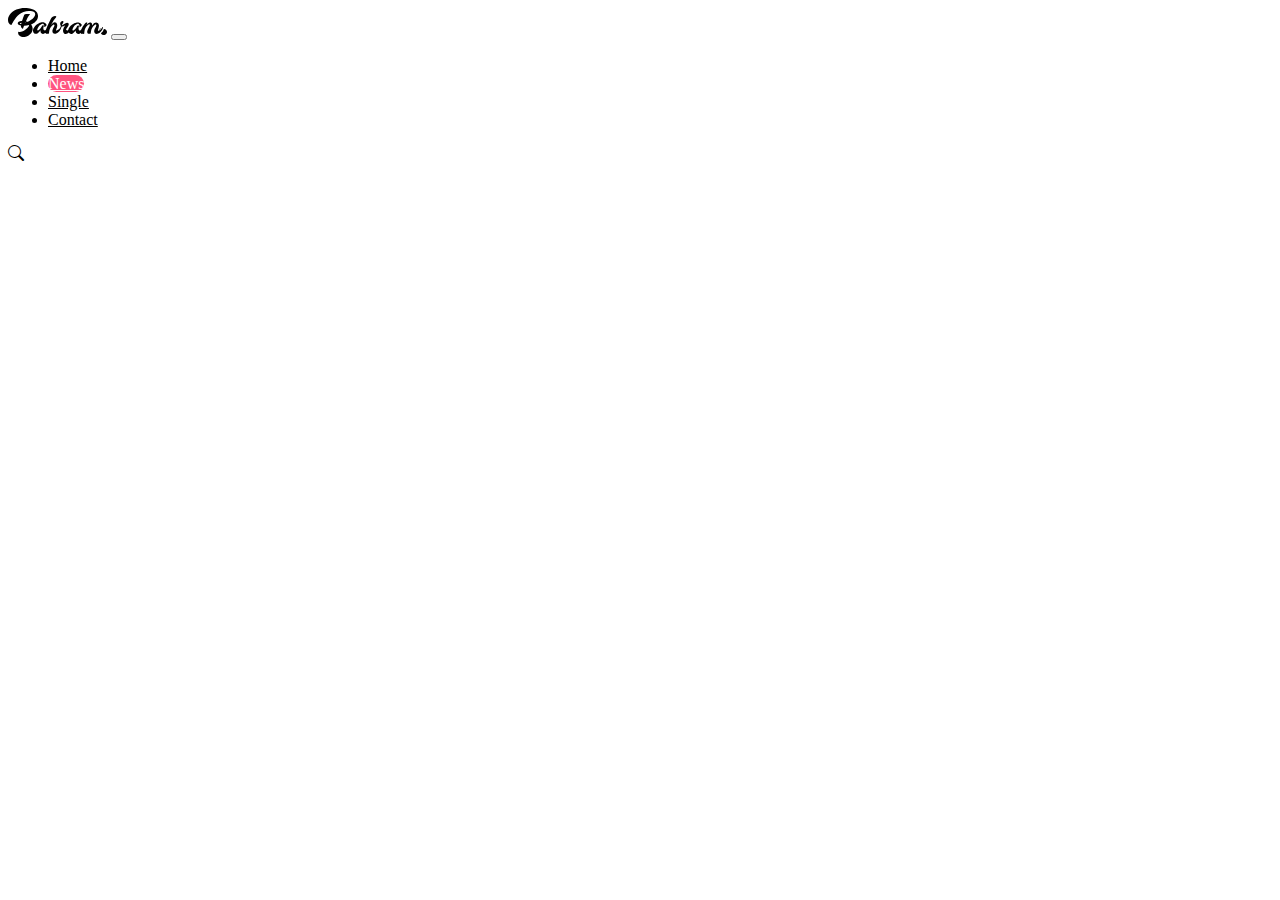
==== contact.html @ 4407c50b "Navbar: Touch logo for go Home" ====
<!DOCTYPE html>
<html lang="en">


<head>
    <meta charset="UTF-8">
    <meta name="viewport" content="width=device-width, initial-scale=1.0">
    <link href="https://cdn.jsdelivr.net/npm/bootstrap@5.2.3/dist/css/bootstrap.min.css" rel="stylesheet" 
        integrity="sha384-rbsA2VBKQhggwzxH7pPCaAqO46MgnOM80zW1RWuH61DGLwZJEdK2Kadq2F9CUG65" crossorigin="anonymous">
    <link rel="stylesheet" href="https://cdn.jsdelivr.net/npm/bootstrap-icons@1.11.1/font/bootstrap-icons.css">
    <link rel="stylesheet" href="/css/style.css">
    <title>Contact</title>
</head>


<body>
    <header>
        <section class="container-fluid">
          <section class="row mb-5">
            <div class="col-sm-9">
              <nav class="navbar navbar-expand-lg navbar-light bg-light">
                <a class="navbar-brand" href="index.html"><img src="assets/images/logo.svg" alt=""></a>
                    <button class="navbar-toggler" type="button" data-toggle="collapse" data-target="#navbarSupportedContent" aria-controls="navbarSupportedContent" aria-expanded="false" aria-label="Toggle navigation">
                      <span class="navbar-toggler-icon"></span>
                    </button>
                    <div class="collapse navbar-collapse" id="navbarSupportedContent">
                      <ul class="navbar-nav mr-auto">
                        <li class="nav-item">
                          <a class="nav-link" href="index.html">Home</a>
                        </li>
                        <li class="nav-item">
                          <a class="nav-link news" href="news.html">News</a>
                        </li>
                        <li class="nav-item">
                          <a class="nav-link" href="single.html">Single</a>
                        </li>
                        <li class="nav-item active">
                          <a class="nav-link" href="contact.html">Contact</a>
                        </li>
                      </ul>
                    </div>
              </nav>
            </div>
            <div class="col-sm-3 text-end">
              <i class="bi bi-search"></i>
            </div>
          </section>
      </header>
</body>
</html>
---- css/style.css ----
.nav-link {
    color: black;
}

.news {
    background: #FF5480; border-radius: 10px;
    color: #fff;
}

.background-1 {
    background-image: url(../assets/images/fondo-1.jpg);
    background-repeat: no-repeat;
    background-size: cover;
}
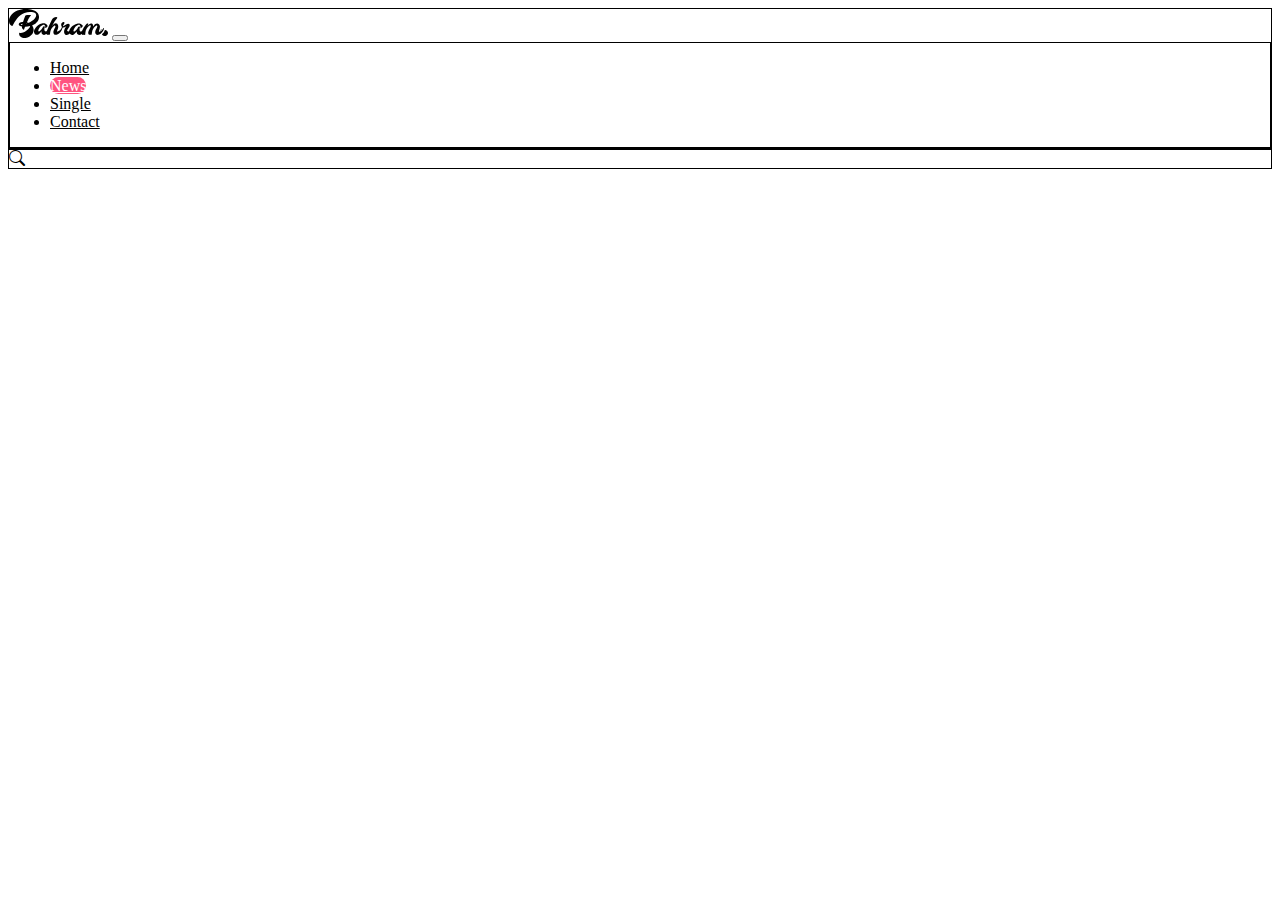
==== commit 4f8fc135: "Some comments in html" ====
--- a/contact.html
+++ b/contact.html
@@ -14,37 +14,38 @@
 
 
 <body>
-    <header>
-        <section class="container-fluid">
-          <section class="row mb-5">
-            <div class="col-sm-9">
-              <nav class="navbar navbar-expand-lg navbar-light bg-light">
-                <a class="navbar-brand" href="index.html"><img src="assets/images/logo.svg" alt=""></a>
-                    <button class="navbar-toggler" type="button" data-toggle="collapse" data-target="#navbarSupportedContent" aria-controls="navbarSupportedContent" aria-expanded="false" aria-label="Toggle navigation">
-                      <span class="navbar-toggler-icon"></span>
-                    </button>
-                    <div class="collapse navbar-collapse" id="navbarSupportedContent">
-                      <ul class="navbar-nav mr-auto">
-                        <li class="nav-item">
-                          <a class="nav-link" href="index.html">Home</a>
-                        </li>
-                        <li class="nav-item">
-                          <a class="nav-link news" href="news.html">News</a>
-                        </li>
-                        <li class="nav-item">
-                          <a class="nav-link" href="single.html">Single</a>
-                        </li>
-                        <li class="nav-item active">
-                          <a class="nav-link" href="contact.html">Contact</a>
-                        </li>
-                      </ul>
-                    </div>
-              </nav>
-            </div>
-            <div class="col-sm-3 text-end">
-              <i class="bi bi-search"></i>
-            </div>
-          </section>
-      </header>
+  <!-- Header with navbar-->
+  <header>
+      <section class="container-fluid">
+        <section class="row mb-5">
+          <div class="col-sm-9">
+            <nav class="navbar navbar-expand-lg navbar-light bg-light">
+              <a class="navbar-brand" href="index.html"><img src="assets/images/logo.svg" alt=""></a>
+                  <button class="navbar-toggler" type="button" data-toggle="collapse" data-target="#navbarSupportedContent" aria-controls="navbarSupportedContent" aria-expanded="false" aria-label="Toggle navigation">
+                    <span class="navbar-toggler-icon"></span>
+                  </button>
+                  <div class="collapse navbar-collapse" id="navbarSupportedContent">
+                    <ul class="navbar-nav mr-auto">
+                      <li class="nav-item">
+                        <a class="nav-link" href="index.html">Home</a>
+                      </li>
+                      <li class="nav-item">
+                        <a class="nav-link news" href="news.html">News</a>
+                      </li>
+                      <li class="nav-item">
+                        <a class="nav-link" href="single.html">Single</a>
+                      </li>
+                      <li class="nav-item active">
+                        <a class="nav-link" href="contact.html">Contact</a>
+                      </li>
+                    </ul>
+                  </div>
+            </nav>
+          </div>
+          <div class="col-sm-3 text-end">
+            <i class="bi bi-search"></i>
+          </div>
+        </section>
+    </header>
 </body>
 </html>--- a/css/style.css
+++ b/css/style.css
@@ -1,3 +1,5 @@
+@import url('https://fonts.googleapis.com/css2?family=Open+Sans&display=swap');
+
 .nav-link {
     color: black;
 }
@@ -7,8 +9,77 @@
     color: #fff;
 }
 
+.color-pink {
+    color: #FF5480;
+}
+
+div {
+    border: 1px solid black;
+}
 .background-1 {
-    background-image: url(../assets/images/fondo-1.jpg);
+    background-image: url(../assets/img/fondo-1.png);
     background-repeat: no-repeat;
     background-size: cover;
-}+    background-position: center;
+}
+
+.background-2 {
+    background-image: url(../assets/img/fondo-2.png);
+    background-repeat: no-repeat;
+    background-size: cover;
+    background-position: center;
+}
+
+.background-3 {
+    background-image: url(../assets/img/fondo-3.png);
+    background-repeat: no-repeat;
+    background-size: cover;
+    background-position: center;
+}
+.standar {
+    color: #FFF;
+    font-family: 'Open Sans', sans-serif;
+    font-size: 16px;
+    font-style: normal;
+    font-weight: 400;
+    letter-spacing: -0.1px;
+}
+
+.semistandar {
+    color: #FFF;
+    font-family: 'Open Sans', sans-serif;
+    font-size: 28px;
+    font-style: normal;
+    font-weight: 600;
+    line-height: 46px; 
+    letter-spacing: -0.175px;
+}
+
+.dates {
+    color: #9B9B9B;
+    font-family: 'Open Sans', sans-serif;
+    font-size: 16px;
+    font-style: normal;
+    font-weight: 400;
+    letter-spacing: -0.1px;
+}
+
+.title-1 {
+    color: #000;
+    font-family: 'Open Sans', sans-serif;
+    font-size: 36px;
+    font-style: normal;
+    font-weight: 700;
+    line-height: 58px;
+    letter-spacing: -0.225px;
+}
+
+.title-2 {
+    font-family: 'Open Sans', sans-serif;
+    font-size: 24px;
+    font-style: normal;
+    font-weight: 600;
+    line-height: 58px; 
+    letter-spacing: -0.15px;
+}
+
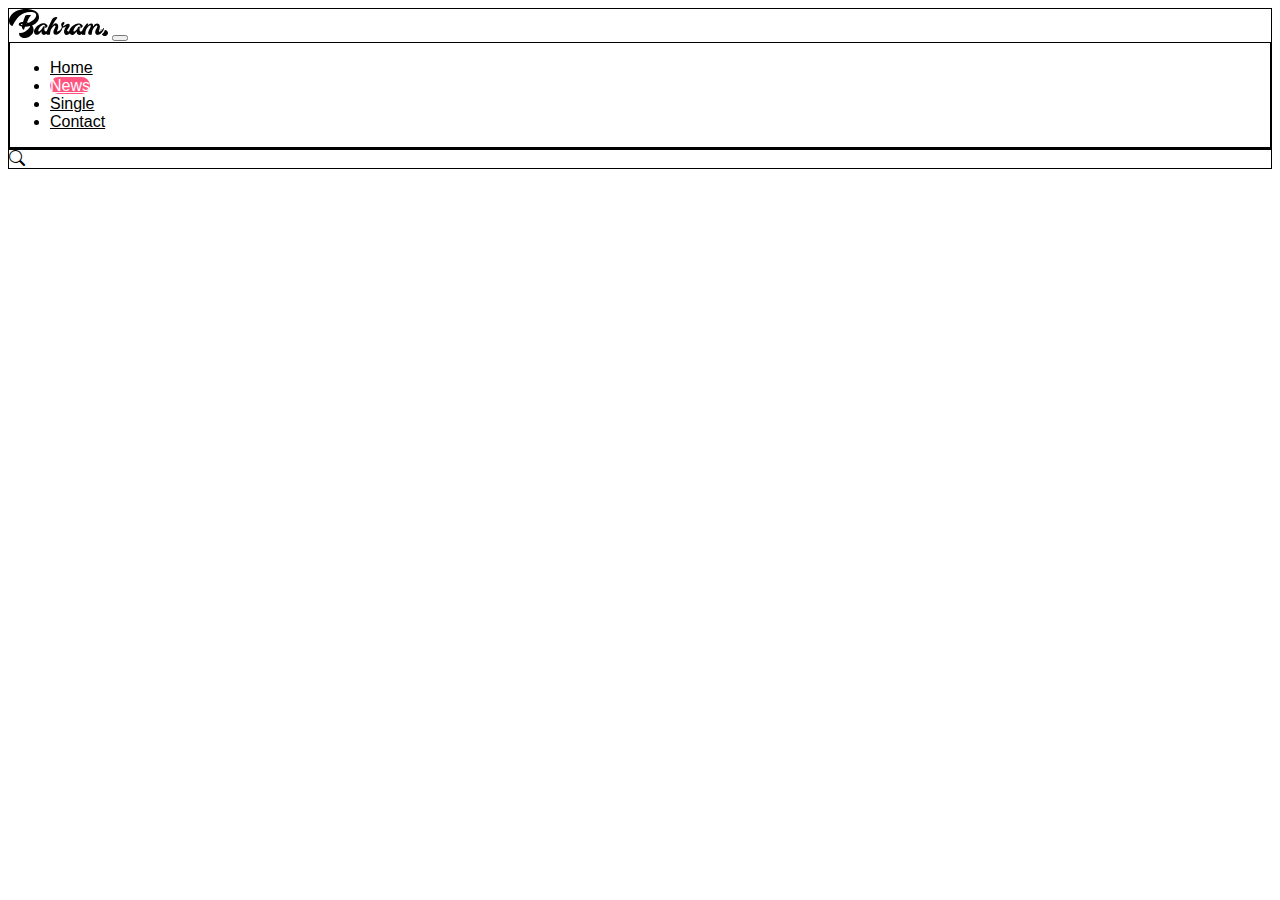
==== commit 4ba602ac: "Center all the pages" ====
--- a/contact.html
+++ b/contact.html
@@ -8,44 +8,45 @@
     <link href="https://cdn.jsdelivr.net/npm/bootstrap@5.2.3/dist/css/bootstrap.min.css" rel="stylesheet" 
         integrity="sha384-rbsA2VBKQhggwzxH7pPCaAqO46MgnOM80zW1RWuH61DGLwZJEdK2Kadq2F9CUG65" crossorigin="anonymous">
     <link rel="stylesheet" href="https://cdn.jsdelivr.net/npm/bootstrap-icons@1.11.1/font/bootstrap-icons.css">
-    <link rel="stylesheet" href="/css/style.css">
+    <link rel="stylesheet" href="css/style.css">
     <title>Contact</title>
 </head>
 
 
 <body>
-  <!-- Header with navbar-->
-  <header>
-      <section class="container-fluid">
-        <section class="row mb-5">
-          <div class="col-sm-9">
-            <nav class="navbar navbar-expand-lg navbar-light bg-light">
-              <a class="navbar-brand" href="index.html"><img src="assets/images/logo.svg" alt=""></a>
-                  <button class="navbar-toggler" type="button" data-toggle="collapse" data-target="#navbarSupportedContent" aria-controls="navbarSupportedContent" aria-expanded="false" aria-label="Toggle navigation">
-                    <span class="navbar-toggler-icon"></span>
-                  </button>
-                  <div class="collapse navbar-collapse" id="navbarSupportedContent">
-                    <ul class="navbar-nav mr-auto">
-                      <li class="nav-item">
-                        <a class="nav-link" href="index.html">Home</a>
-                      </li>
-                      <li class="nav-item">
-                        <a class="nav-link news" href="news.html">News</a>
-                      </li>
-                      <li class="nav-item">
-                        <a class="nav-link" href="single.html">Single</a>
-                      </li>
-                      <li class="nav-item active">
-                        <a class="nav-link" href="contact.html">Contact</a>
-                      </li>
-                    </ul>
-                  </div>
-            </nav>
-          </div>
-          <div class="col-sm-3 text-end">
-            <i class="bi bi-search"></i>
-          </div>
-        </section>
+  <section class="container-md">
+    <!-- Header with navbar-->
+    <header>
+      <section class="row mb-5">
+        <div class="col-sm-9">
+          <nav class="navbar navbar-expand-lg navbar-light bg-light">
+            <a class="navbar-brand" href="index.html"><img src="assets/icons/logo.svg" alt=""></a>
+              <button class="navbar-toggler" type="button" data-toggle="collapse" data-target="#navbarSupportedContent" aria-controls="navbarSupportedContent" aria-expanded="false" aria-label="Toggle navigation">
+                <span class="navbar-toggler-icon"></span>
+              </button>
+              <div class="collapse navbar-collapse" id="navbarSupportedContent">
+                <ul class="navbar-nav mr-auto">
+                  <li class="nav-item">
+                    <a class="nav-link" href="index.html">Home</a>
+                  </li>
+                  <li class="nav-item">
+                    <a class="nav-link news" href="news.html">News</a>
+                  </li>
+                  <li class="nav-item">
+                    <a class="nav-link" href="single.html">Single</a>
+                  </li>
+                  <li class="nav-item active">
+                    <a class="nav-link" href="contact.html">Contact</a>
+                  </li>
+                </ul>
+              </div>
+          </nav>
+        </div>
+        <div class="col-sm-3 text-end">
+          <i class="bi bi-search"></i>
+        </div>
+      </section>
     </header>
+  </section>
 </body>
 </html>--- a/css/style.css
+++ b/css/style.css
@@ -1,5 +1,9 @@
 @import url('https://fonts.googleapis.com/css2?family=Open+Sans&display=swap');
 
+body {
+    font-family: 'Opens Sans', sans-serif;
+    font-style: normal;
+}
 .nav-link {
     color: black;
 }
@@ -38,9 +42,7 @@
 }
 .standar {
     color: #FFF;
-    font-family: 'Open Sans', sans-serif;
     font-size: 16px;
-    font-style: normal;
     font-weight: 400;
     letter-spacing: -0.1px;
 }
@@ -49,35 +51,28 @@
     color: #FFF;
     font-family: 'Open Sans', sans-serif;
     font-size: 28px;
-    font-style: normal;
     font-weight: 600;
     line-height: 46px; 
     letter-spacing: -0.175px;
 }
 
-.dates {
+.grey {
     color: #9B9B9B;
-    font-family: 'Open Sans', sans-serif;
     font-size: 16px;
-    font-style: normal;
     font-weight: 400;
     letter-spacing: -0.1px;
 }
 
 .title-1 {
     color: #000;
-    font-family: 'Open Sans', sans-serif;
     font-size: 36px;
-    font-style: normal;
     font-weight: 700;
     line-height: 58px;
     letter-spacing: -0.225px;
 }
 
 .title-2 {
-    font-family: 'Open Sans', sans-serif;
     font-size: 24px;
-    font-style: normal;
     font-weight: 600;
     line-height: 58px; 
     letter-spacing: -0.15px;
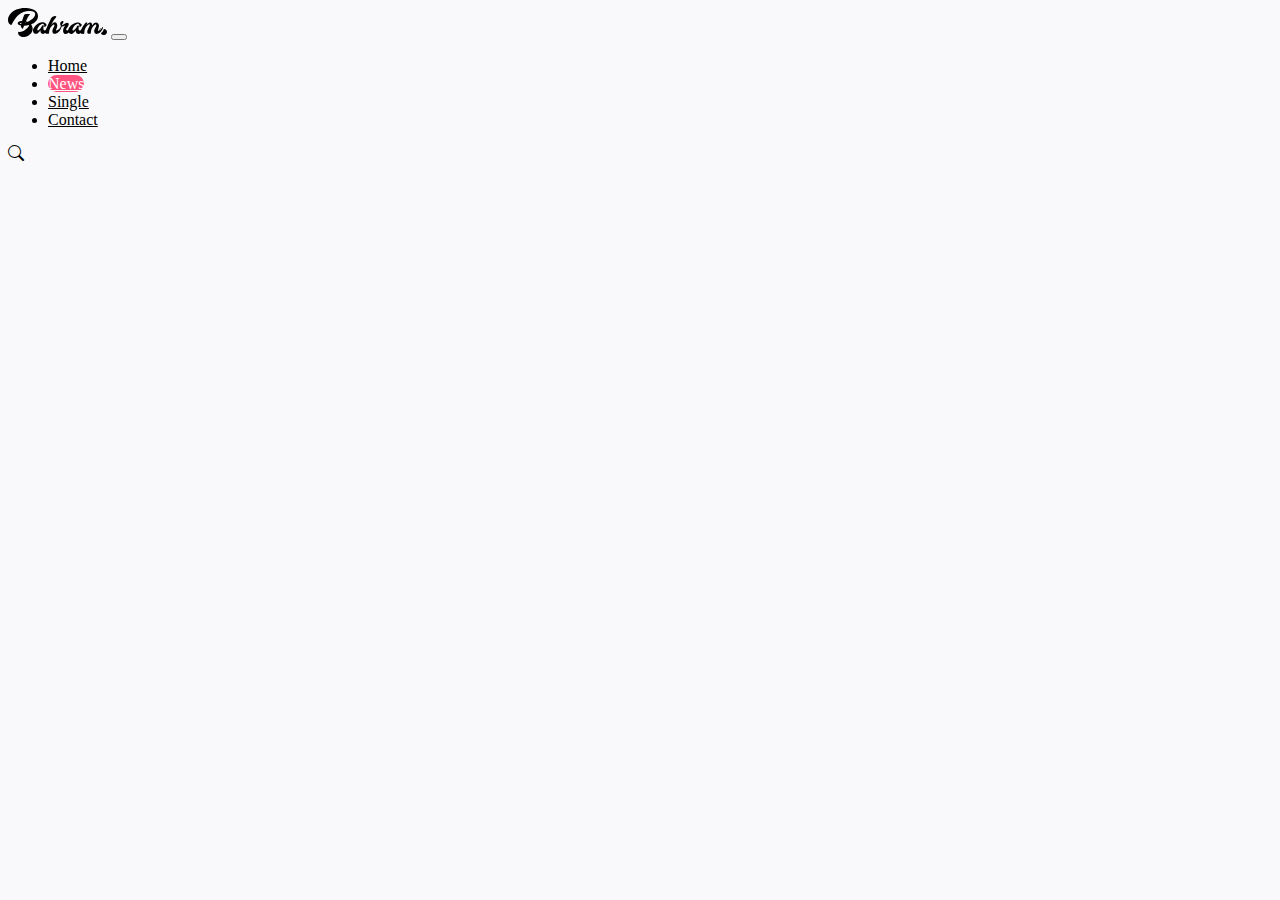
==== commit 012d1765: "." ====
--- a/contact.html
+++ b/contact.html
@@ -17,35 +17,35 @@
   <section class="container-md">
     <!-- Header with navbar-->
     <header>
-      <section class="row mb-5">
-        <div class="col-sm-9">
-          <nav class="navbar navbar-expand-lg navbar-light bg-light">
-            <a class="navbar-brand" href="index.html"><img src="assets/icons/logo.svg" alt=""></a>
-              <button class="navbar-toggler" type="button" data-toggle="collapse" data-target="#navbarSupportedContent" aria-controls="navbarSupportedContent" aria-expanded="false" aria-label="Toggle navigation">
-                <span class="navbar-toggler-icon"></span>
-              </button>
-              <div class="collapse navbar-collapse" id="navbarSupportedContent">
-                <ul class="navbar-nav mr-auto">
-                  <li class="nav-item">
-                    <a class="nav-link" href="index.html">Home</a>
-                  </li>
-                  <li class="nav-item">
-                    <a class="nav-link news" href="news.html">News</a>
-                  </li>
-                  <li class="nav-item">
-                    <a class="nav-link" href="single.html">Single</a>
-                  </li>
-                  <li class="nav-item active">
-                    <a class="nav-link" href="contact.html">Contact</a>
-                  </li>
-                </ul>
-              </div>
-          </nav>
-        </div>
-        <div class="col-sm-3 text-end">
-          <i class="bi bi-search"></i>
-        </div>
-      </section>
+        <section class="row mb-5">
+          <div class="col-sm-9">
+            <nav class="navbar navbar-expand-lg navbar-light bg-light">
+              <a class="navbar-brand" href="index.html"><img src="assets/icons/logo.svg" alt=""></a>
+                  <button class="navbar-toggler" type="button" data-toggle="collapse" data-target="#navbarSupportedContent" aria-controls="navbarSupportedContent" aria-expanded="false" aria-label="Toggle navigation">
+                    <span class="navbar-toggler-icon"></span>
+                  </button>
+                  <div class="collapse navbar-collapse" id="navbarSupportedContent">
+                    <ul class="navbar-nav mr-auto">
+                      <li class="nav-item">
+                        <a class="nav-link" href="index.html">Home</a>
+                      </li>
+                      <li class="nav-item">
+                        <a class="nav-link news" href="news.html">News</a>
+                      </li>
+                      <li class="nav-item">
+                        <a class="nav-link" href="single.html">Single</a>
+                      </li>
+                      <li class="nav-item active">
+                        <a class="nav-link" href="contact.html">Contact</a>
+                      </li>
+                    </ul>
+                  </div>
+            </nav>
+          </div>
+          <div class="col-sm-3 text-end">
+            <i class="bi bi-search"></i>
+          </div>
+        </section>
     </header>
   </section>
 </body>
--- a/css/style.css
+++ b/css/style.css
@@ -1,9 +1,9 @@
 @import url('https://fonts.googleapis.com/css2?family=Open+Sans&display=swap');
 
-body {
-    font-family: 'Opens Sans', sans-serif;
-    font-style: normal;
+body{
+    background: #F9F9FB;
 }
+
 .nav-link {
     color: black;
 }
@@ -17,9 +17,6 @@
     color: #FF5480;
 }
 
-div {
-    border: 1px solid black;
-}
 .background-1 {
     background-image: url(../assets/img/fondo-1.png);
     background-repeat: no-repeat;
@@ -34,47 +31,103 @@
     background-position: center;
 }
 
+.background-white {
+    background: url(../assets/img/white-background.png);
+    background-repeat: no-repeat;
+    background-size: cover;
+    background-position: center;
+    border-radius: 8px;
+    background: #FFF;
+    box-shadow: 0px 0px 8px 0px rgba(0, 0, 0, 0.08);
+    width: 276px;
+    height: 169px;
+}
+
+.background-white-2 {
+    background: url(../assets/img/white-background.png);
+    background-repeat: no-repeat;
+    background-size: cover;
+    background-position: center;
+    border-radius: 8px;
+    background: #FFF;
+    box-shadow: 0px 0px 8px 0px rgba(0, 0, 0, 0.08);
+    height: 358px;
+}
+
 .background-3 {
     background-image: url(../assets/img/fondo-3.png);
     background-repeat: no-repeat;
     background-size: cover;
     background-position: center;
+    border-radius: 7px;
+    width: 638px;
+    height: 359px;
 }
-.standar {
+
+.normal {
+    font-family: 'Opens Sans', sans-serif;
+    font-style: normal;
     color: #FFF;
     font-size: 16px;
     font-weight: 400;
     letter-spacing: -0.1px;
 }
 
-.semistandar {
+.normal-big {
+    font-family: 'Opens Sans', sans-serif;
+    font-style: normal;
     color: #FFF;
-    font-family: 'Open Sans', sans-serif;
     font-size: 28px;
     font-weight: 600;
     line-height: 46px; 
     letter-spacing: -0.175px;
 }
-
 .grey {
     color: #9B9B9B;
+    font-family: 'Opens Sans', sans-serif;
+    font-style: normal;
     font-size: 16px;
     font-weight: 400;
     letter-spacing: -0.1px;
 }
 
-.title-1 {
+.title-1 { 
     color: #000;
+    font-family: 'Open Sans', sans-serif;
     font-size: 36px;
+    font-style: normal;
     font-weight: 700;
     line-height: 58px;
     letter-spacing: -0.225px;
 }
 
 .title-2 {
+    font-family: 'Opens Sans', sans-serif;
+    font-style: normal;
     font-size: 24px;
     font-weight: 600;
     line-height: 58px; 
     letter-spacing: -0.15px;
 }
 
+.white-background {
+    background-color: #FFF;
+}
+
+.runing {
+    background: url(../assets/img/runing.png);
+    background-repeat: no-repeat;
+    background-size: cover;
+    background-position: center;
+    border-radius: 7px;
+    width: 638px;
+    height: 359px;
+}
+
+.color-black {
+    color: #000;
+}
+
+.bold {
+    font-weight: 600;
+}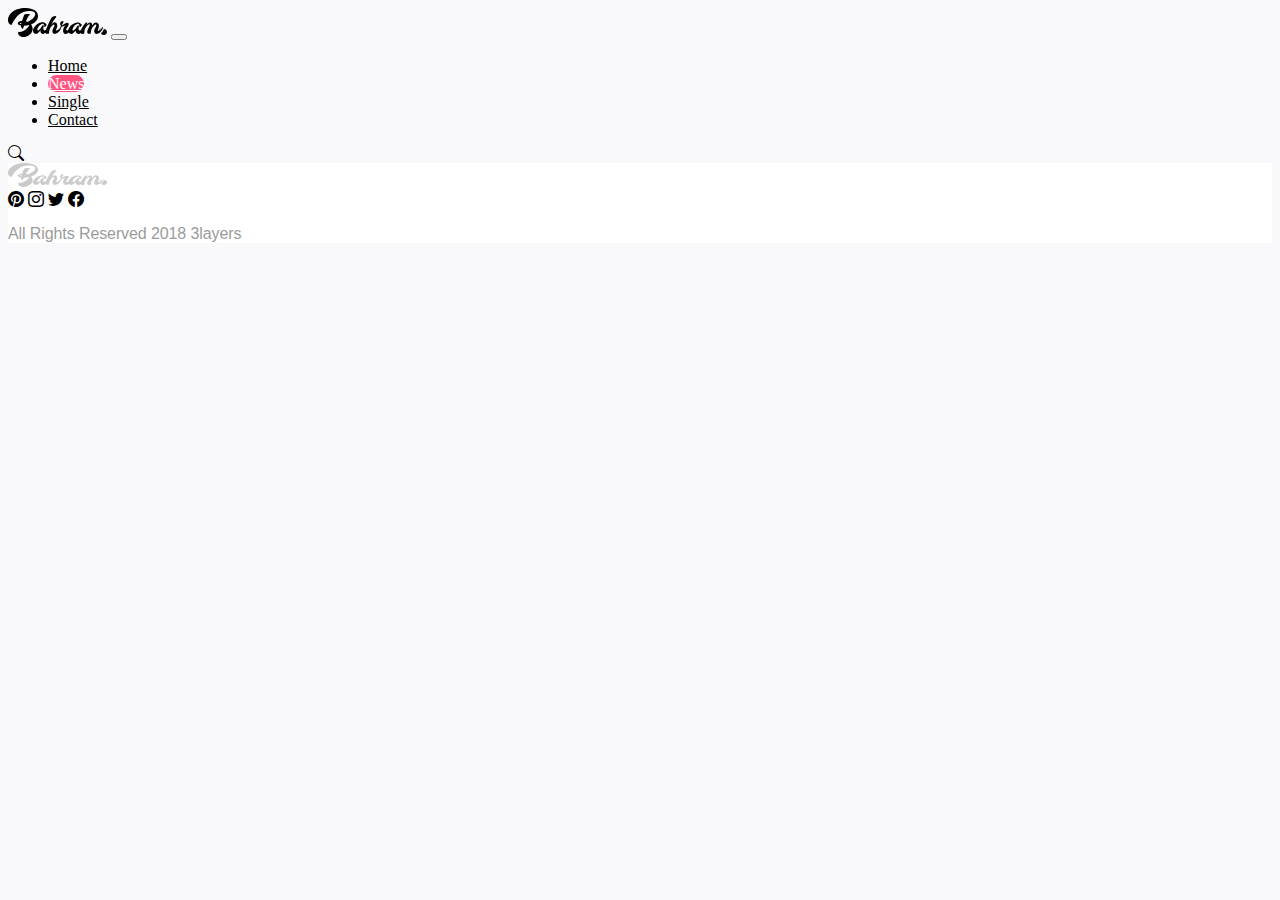
==== commit c9b429be: "News page finished" ====
--- a/contact.html
+++ b/contact.html
@@ -3,15 +3,15 @@
 
 
 <head>
-    <meta charset="UTF-8">
-    <meta name="viewport" content="width=device-width, initial-scale=1.0">
-    <link href="https://cdn.jsdelivr.net/npm/bootstrap@5.2.3/dist/css/bootstrap.min.css" rel="stylesheet" 
-        integrity="sha384-rbsA2VBKQhggwzxH7pPCaAqO46MgnOM80zW1RWuH61DGLwZJEdK2Kadq2F9CUG65" crossorigin="anonymous">
-    <link rel="stylesheet" href="https://cdn.jsdelivr.net/npm/bootstrap-icons@1.11.1/font/bootstrap-icons.css">
-    <link rel="stylesheet" href="css/style.css">
-    <title>Contact</title>
+  <meta charset="UTF-8">
+  <meta name="viewport" content="width=device-width, initial-scale=1.0">
+  <title>Contact Page</title>
+  <link href="https://cdn.jsdelivr.net/npm/bootstrap@5.2.3/dist/css/bootstrap.min.css" rel="stylesheet" integrity="sha384-rbsA2VBKQhggwzxH7pPCaAqO46MgnOM80zW1RWuH61DGLwZJEdK2Kadq2F9CUG65" crossorigin="anonymous">
+  <link rel="stylesheet" href="https://cdn.jsdelivr.net/npm/bootstrap-icons@1.11.1/font/bootstrap-icons.css">
+  <script src="https://cdn.jsdelivr.net/npm/@popperjs/core@2.11.8/dist/umd/popper.min.js" integrity="sha384-I7E8VVD/ismYTF4hNIPjVp/Zjvgyol6VFvRkX/vR+Vc4jQkC+hVqc2pM8ODewa9r" crossorigin="anonymous"></script>
+  <script src="https://cdn.jsdelivr.net/npm/bootstrap@5.3.2/dist/js/bootstrap.min.js" integrity="sha384-BBtl+eGJRgqQAUMxJ7pMwbEyER4l1g+O15P+16Ep7Q9Q+zqX6gSbd85u4mG4QzX+" crossorigin="anonymous"></script>    
+  <link rel="stylesheet" href="css/style.css">
 </head>
-
 
 <body>
   <section class="container-md">
@@ -47,6 +47,66 @@
           </div>
         </section>
     </header>
+
+
+
+
+
+
+
+
+
+
+
+
+
+
+
+
+
+
+
+
+
+
+
+
+
+
+
+
+
+
+
+
+
+
+
+
+
+
+
+
+
+
+    <!-- Footer (The same in all pages.)-->
+    <footer class="row px-4 py-5 white-background">
+      <!-- Logo -->
+      <div class="col-sm-4">
+        <img src="assets/icons/Grey_logo.svg" alt="">
+      </div>
+      <!-- Social media Icons -->
+      <div class="col-sm-4 d-flex justify-content-center">
+        <i class="bi bi-pinterest"></i>
+        <i class="bi bi-instagram"></i>
+        <i class="bi bi-twitter"></i>
+        <i class="bi bi-facebook"></i>
+      </div>
+      <!-- Rights -->
+      <div class="col-sm-4">
+        <p class="grey">All Rights Reserved 2018 3layers</p>
+      </div>
+    </footer>
   </section>
 </body>
 </html>--- a/css/style.css
+++ b/css/style.css
@@ -54,6 +54,17 @@
     height: 358px;
 }
 
+.p2-backwhite {
+    background: url(../assets/img/P2_white.png);
+        background-repeat: no-repeat;
+        background-size: cover;
+        background-position: center;
+        border-radius: 7px;
+        width: 276px;
+        height: 146px;
+        fill: #FFF;
+        filter: drop-shadow(0px 0px 8px rgba(0, 0, 0, 0.08));
+}
 .background-3 {
     background-image: url(../assets/img/fondo-3.png);
     background-repeat: no-repeat;
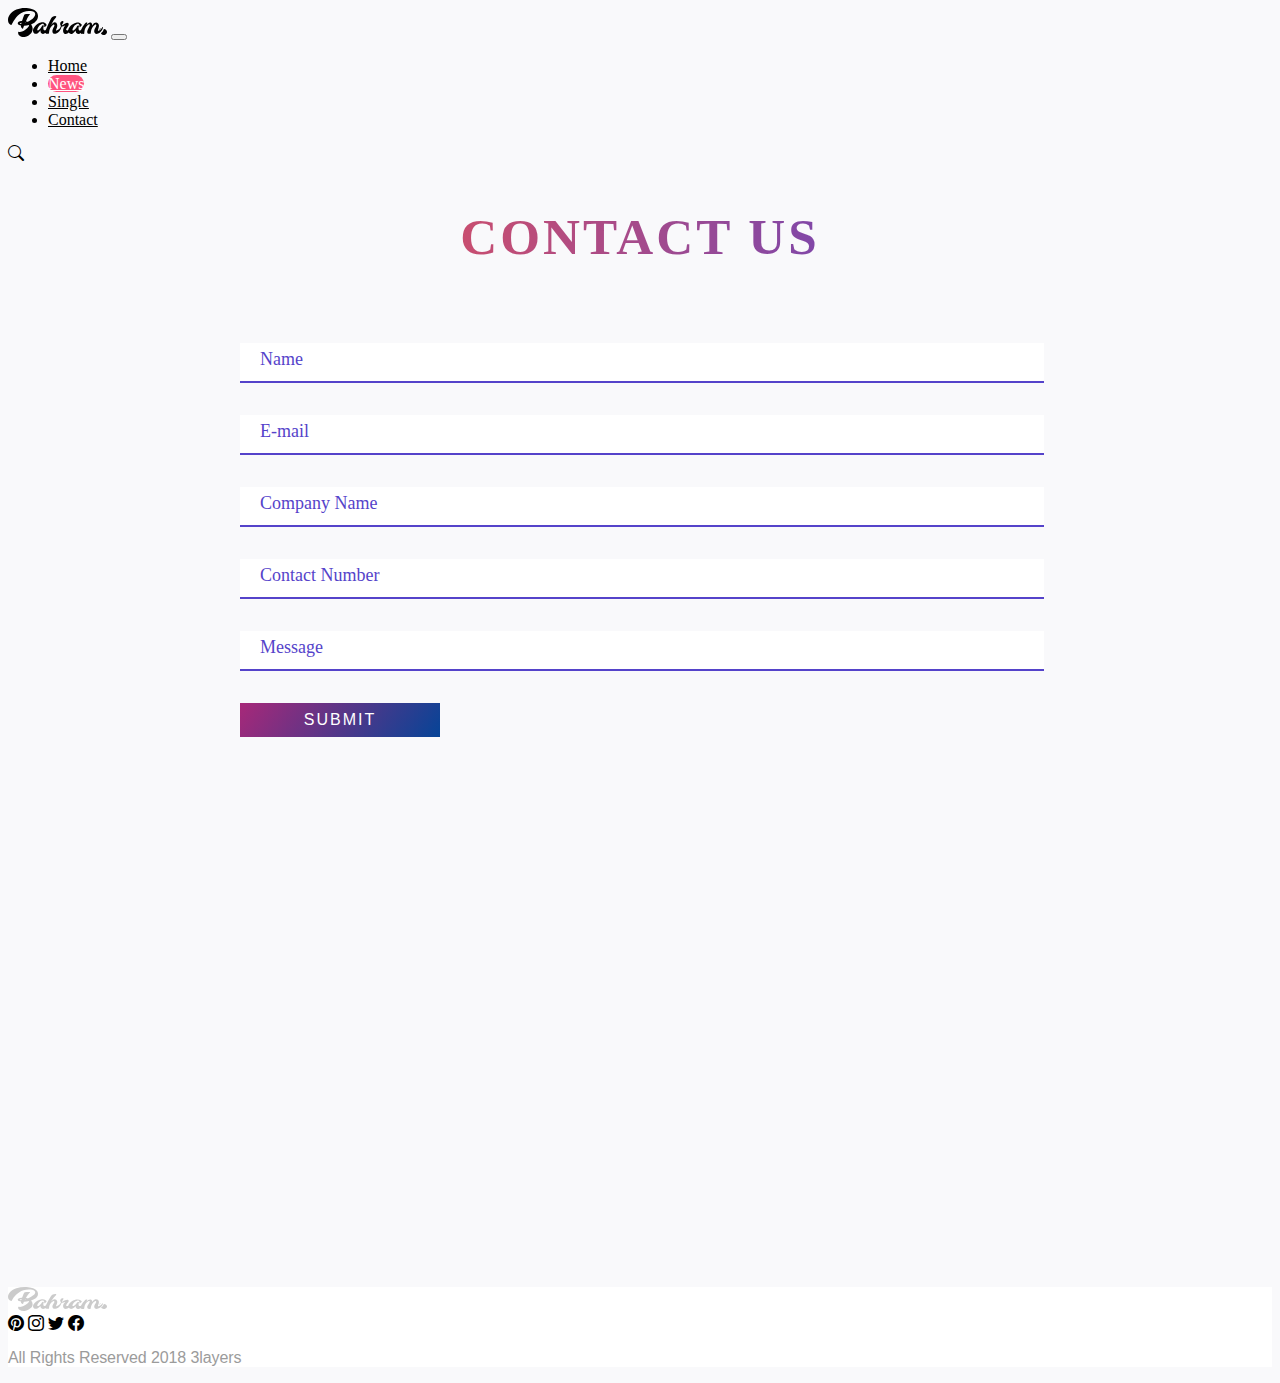
==== commit b745b965: "Web Finished" ====
--- a/contact.html
+++ b/contact.html
@@ -1,7 +1,5 @@
 <!DOCTYPE html>
 <html lang="en">
-
-
 <head>
   <meta charset="UTF-8">
   <meta name="viewport" content="width=device-width, initial-scale=1.0">
@@ -12,7 +10,6 @@
   <script src="https://cdn.jsdelivr.net/npm/bootstrap@5.3.2/dist/js/bootstrap.min.js" integrity="sha384-BBtl+eGJRgqQAUMxJ7pMwbEyER4l1g+O15P+16Ep7Q9Q+zqX6gSbd85u4mG4QzX+" crossorigin="anonymous"></script>    
   <link rel="stylesheet" href="css/style.css">
 </head>
-
 <body>
   <section class="container-md">
     <!-- Header with navbar-->
@@ -47,48 +44,38 @@
           </div>
         </section>
     </header>
-
-
-
-
-
-
-
-
-
-
-
-
-
-
-
-
-
-
-
-
-
-
-
-
-
-
-
-
-
-
-
-
-
-
-
-
-
-
-
-
-
-
+    <section class="contact-us">
+      <h1 class="title">Contact Us</h1>
+      <form class="contact-form row">
+         <div class="form-field col-lg-6">
+            <input id="name" class="input-text js-input" type="text" required>
+            <label class="label" for="name">Name</label>
+         </div>
+         <div class="form-field col-lg-6 ">
+            <input id="email" class="input-text js-input" type="email" required>
+            <label class="label" for="email">E-mail</label>
+         </div>
+         <div class="form-field col-lg-6 ">
+            <input id="company" class="input-text js-input" type="text" required>
+            <label class="label" for="company">Company Name</label>
+         </div>
+          <div class="form-field col-lg-6 ">
+            <input id="phone" class="input-text js-input" type="text" required>
+            <label class="label" for="phone">Contact Number</label>
+         </div>
+         <div class="form-field col-lg-12">
+            <input id="message" class="input-text js-input" type="text" required>
+            <label class="label" for="message">Message</label>
+         </div>
+         <div class="form-field col-lg-12">
+            <input class="submit-btn" type="submit" value="Submit">
+         </div>
+      </form>
+   </section>
+   <div id="map-container-google-2" class="z-depth-1-half map-container" style="height: 500px">
+    <iframe src="https://maps.google.com/maps?q=chicago&t=&z=13&ie=UTF8&iwloc=&output=embed" frameborder="0"
+      style="border:0; width: 100%; height: 100%;" allowfullscreen></iframe>
+  </div>
     <!-- Footer (The same in all pages.)-->
     <footer class="row px-4 py-5 white-background">
       <!-- Logo -->
--- a/css/style.css
+++ b/css/style.css
@@ -11,10 +11,6 @@
 .news {
     background: #FF5480; border-radius: 10px;
     color: #fff;
-}
-
-.color-pink {
-    color: #FF5480;
 }
 
 .background-1 {
@@ -139,6 +135,292 @@
     color: #000;
 }
 
+.color-pink {
+    color: #FF5480;
+}
+
 .bold {
     font-weight: 600;
-}+}
+
+.color-grey {
+    color: #4A4A4A;
+}
+
+.link {
+    color: #27AEFF;
+}
+
+.letters1 {
+    color: #9283E0;
+    font-size: 24px;
+    font-family: 'Open Sans';
+    font-style: italic;
+    font-weight: 300;
+    line-height: 58px;
+    word-wrap: break-word    
+}
+
+.custom-input{
+    border-radius: 30px;
+    border: none;
+    outline: none;
+}
+
+.custom-button{
+    border-radius: 40px;
+    background: #FF5480;
+}
+
+.email{
+    border-radius: 40px;
+    background: #FFF;
+    box-shadow: 0px 0px 8px 0px rgba(0, 0, 0, 0.08);
+}
+
+.home {
+    color: #9B9B9B;
+    font-family: 'Open Sans';
+    font-size: 12px;
+    font-style: normal;
+    font-weight: 400;
+    line-height: 58px;
+    letter-spacing: -0.075px;
+}
+
+.likes{
+    justify-items: center;
+    display: flex;
+    width: 37px;
+    height: 25px;
+    flex-direction: column;
+    justify-content: center;
+    flex-shrink: 0;
+    color: #000;
+    font-size: 15px;
+    font-style: normal;
+    font-weight: 600;
+    line-height: 58px;
+    letter-spacing: -0.112px;
+}
+
+.Social-Media{
+    background-image: url(../assets/icons/Social\ Media.png);
+    background-repeat: no-repeat;
+    width: 34px;
+    height: 236px;
+    flex-shrink: 0;
+}
+
+.p3_img1 {
+    background-image: url(../assets/img/P3_img1.png);
+    background-repeat: no-repeat;
+    background-size: cover;
+    background-position: center;
+    border-radius: 7px;
+    width: 100%;
+    height: 575px;
+}
+
+.leave{
+    border-radius: 15px;
+    width: 112px;
+    border: 2px solid #FF5480;
+    color: #FF5480;
+    font-family: "Open Sans";
+    font-size: 18px;
+    font-style: normal;
+    font-weight: 600;
+    line-height: normal;
+    letter-spacing: -0.375px;
+}
+
+.user1{
+    background-image: url(../assets/icons/User1.png);
+    background-repeat: no-repeat;
+    width: 79px;
+    height: 79px;
+    flex-shrink: 0;
+    border-radius: 50px;
+    border: none;
+}
+
+.user2{
+    background-image: url(../assets/icons/User2.png);
+    background-repeat: no-repeat;
+    width: 79px;
+    height: 79px;
+    flex-shrink: 0;
+    border-radius: 50px;
+    border: none;
+}
+
+.user3{
+    background-image: url(../assets/icons/User3.png);
+    background-repeat: no-repeat;
+    width: 79px;
+    height: 79px;
+    flex-shrink: 0;
+    border-radius: 50px;
+    border: none;
+}
+
+.dates{
+    display: flex;
+    width: 396px;
+    height: 24px;
+    flex-direction: column;
+    justify-content: center;
+    flex-shrink: 0;
+    color: #9B9B9B;
+    font-size: 18px;
+    font-style: normal;
+    font-weight: 400;
+    line-height: 46px;
+    letter-spacing: -0.112px;
+}
+
+.reply-users{
+    padding: 25px;
+    border-radius: 10px;
+    border: 2px solid #E4E4E4;
+    display: flex;
+    width: 106px;
+    height: 21px;
+    flex-direction: column;
+    justify-content: center;
+    flex-shrink: 0;
+    color: #9B9B9B;
+    font-size: 18px;
+    font-style: normal;
+    font-weight: 600;
+    line-height: normal;
+    letter-spacing: -0.375px;
+}
+
+.reply-background{
+    width: 900px;
+    height: 745px;
+    flex-shrink: 0;
+    border-radius: 8px;
+    background: #FFF;
+    box-shadow: 0px 0px 8px 0px rgba(0, 0, 0, 0.08);
+}
+
+.comment-background{
+    width: 523px;
+    height: 196px;
+    flex-shrink: 0;
+    border-radius: 10px;
+    border: 2px solid #E6E6E6;
+    background: #FFF;
+}
+
+.name-email-background {
+    width: 523px;
+    height: 70px;
+    flex-shrink: 0;
+    border-radius: 10px;
+    border: 2px solid #E6E6E6;
+    background: #FFF;
+}
+
+.post-comment{
+    width: 227px;
+    height: 79px;
+    flex-shrink: 0;
+    border-radius: 40px;
+    background: #FF5480;
+}
+
+.post-text{
+    color: #FFF;
+    font-size: 24px;
+    font-style: normal;
+    font-weight: 600;
+    line-height: normal;
+    letter-spacing: -0.5px;
+}
+
+.reply-margins {
+    margin-left: 120px; 
+    margin-top: 25px;
+}
+
+.comment-margin {
+    margin-left: 120px; 
+    margin-top: 60px;
+}
+
+
+.contact-us {
+    max-width: 800px;
+    margin: 50px auto;
+    position: relative;
+  
+  }
+  .contact-us .title {
+    text-align: center;
+    text-transform: uppercase;
+    letter-spacing: 3px;
+    font-size: 3.2em;
+    line-height: 48px;
+    padding-bottom: 48px;
+       color: #5543ca;
+      background: #5543ca;
+      background: -moz-linear-gradient(left,#f4524d  0%,#5543ca 100%) !important;
+      background: -webkit-linear-gradient(left,#f4524d  0%,#5543ca 100%) !important;
+      background: linear-gradient(to right,#f4524d  0%,#5543ca  100%) !important;
+      -webkit-background-clip: text !important;
+      -webkit-text-fill-color: transparent !important;
+  }
+  
+  .contact-form .form-field {
+    position: relative;
+    margin: 32px 0;
+  }
+  .contact-form .input-text {
+    display: block;
+    width: 100%;
+    height: 36px;
+    border-width: 0 0 2px 0;
+    border-color: #5543ca;
+    font-size: 18px;
+    line-height: 26px;
+    font-weight: 400;
+  }
+  .contact-form .input-text:focus {
+    outline: none;
+  }
+  .contact-form .input-text:focus + .label,
+  .contact-form .input-text.not-empty + .label {
+    -webkit-transform: translateY(-24px);
+            transform: translateY(-24px);
+  }
+  .contact-form .label {
+    position: absolute;
+    left: 20px;
+    bottom: 11px;
+    font-size: 18px;
+    line-height: 26px;
+    font-weight: 400;
+    color: #5543ca;
+    cursor: text;
+    transition: -webkit-transform .2s ease-in-out;
+    transition: transform .2s ease-in-out;
+    transition: transform .2s ease-in-out, 
+    -webkit-transform .2s ease-in-out;
+  }
+  .contact-form .submit-btn {
+    display: inline-block;
+    background-color: #000;
+     background-image: linear-gradient(125deg,#a72879,#064497);
+    color: #fff;
+    text-transform: uppercase;
+    letter-spacing: 2px;
+    font-size: 16px;
+    padding: 8px 16px;
+    border: none;
+    width:200px;
+    cursor: pointer;
+  }